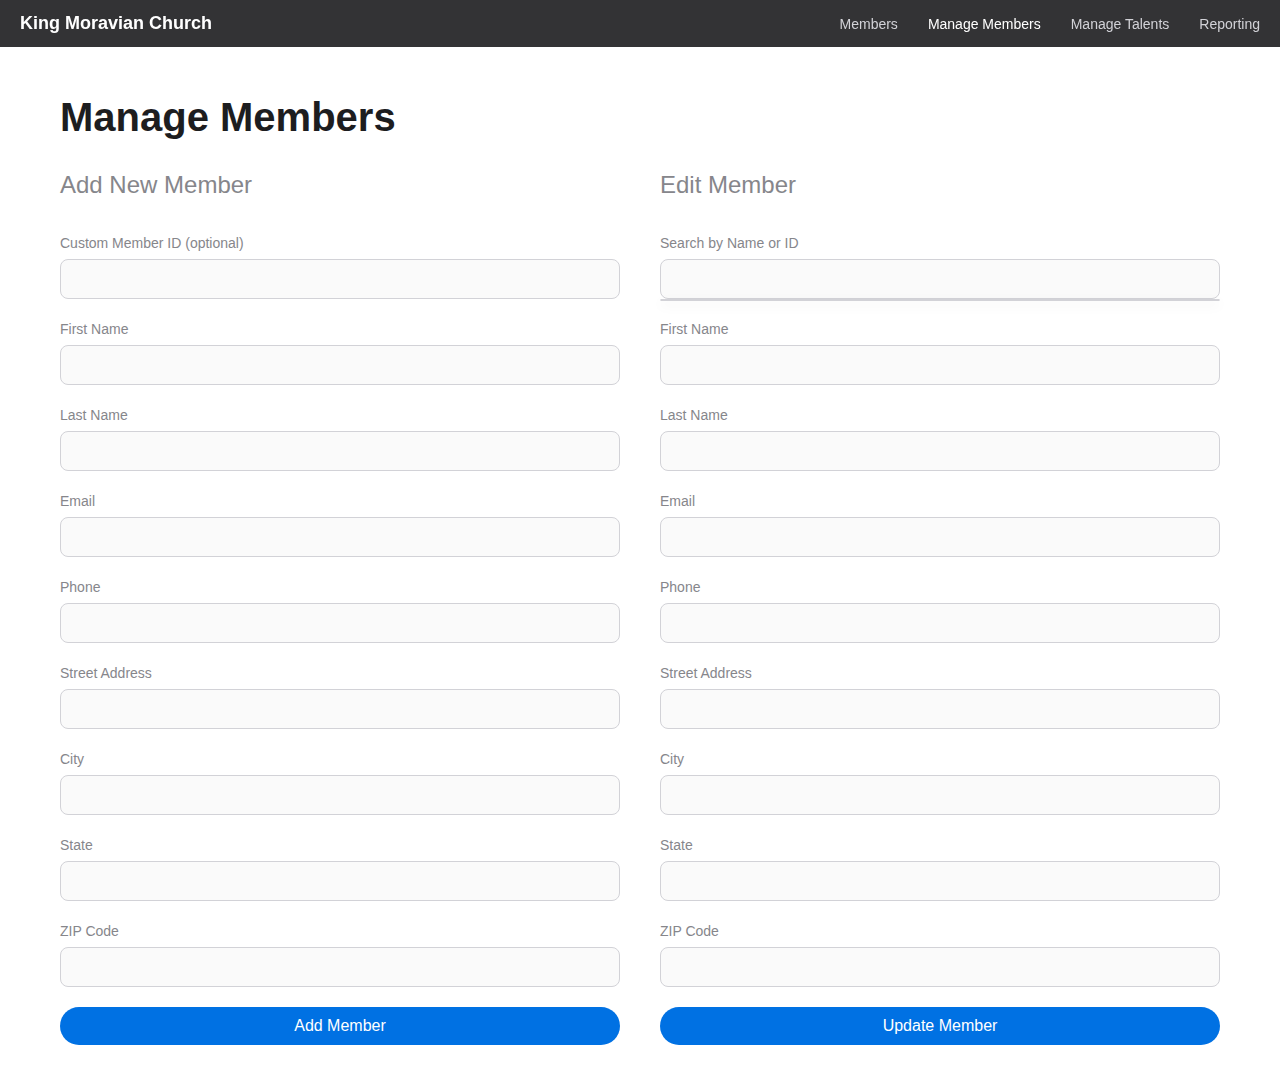
==== templates/manage_members.html @ 1c8ba04a "Initial commit" ====
<!DOCTYPE html>
<html lang="en">
<head>
    <meta charset="UTF-8">
    <meta name="viewport" content="width=device-width, initial-scale=1.0">
    <title>Manage Members - King Moravian Church</title>
    <link rel="stylesheet" href="/static/css/styles.css">
</head>
<body>
    <nav class="navbar">
        <a class="navbar-brand" href="/">King Moravian Church</a>
        <ul class="nav-list">
            <li class="nav-item"><a href="/">Members</a></li>
            <li class="nav-item"><a href="/manage-members" class="active">Manage Members</a></li>
            <li class="nav-item"><a href="/manage-talents">Manage Talents</a></li>
            <li class="nav-item"><a href="/reporting">Reporting</a></li>
        </ul>
    </nav>
    <div class="container">
        <h1>Manage Members</h1>
        <div style="display: grid; grid-template-columns: 1fr 1fr; gap: 40px;">
            <div>
                <h2>Add New Member</h2>
                <form id="addMemberForm">
                    <div class="form-group">
                        <label class="form-label">Custom Member ID (optional)</label>
                        <input type="number" class="form-control" id="member_id">
                    </div>
                    <div class="form-group">
                        <label class="form-label">First Name</label>
                        <input type="text" class="form-control" id="first_name" required>
                    </div>
                    <div class="form-group">
                        <label class="form-label">Last Name</label>
                        <input type="text" class="form-control" id="last_name" required>
                    </div>
                    <div class="form-group">
                        <label class="form-label">Email</label>
                        <input type="email" class="form-control" id="email">
                    </div>
                    <div class="form-group">
                        <label class="form-label">Phone</label>
                        <input type="text" class="form-control" id="phone">
                    </div>
                    <div class="form-group">
                        <label class="form-label">Street Address</label>
                        <input type="text" class="form-control" id="address">
                    </div>
                    <div class="form-group">
                        <label class="form-label">City</label>
                        <input type="text" class="form-control" id="city">
                    </div>
                    <div class="form-group">
                        <label class="form-label">State</label>
                        <input type="text" class="form-control" id="state">
                    </div>
                    <div class="form-group">
                        <label class="form-label">ZIP Code</label>
                        <input type="text" class="form-control" id="zip_code">
                    </div>
                    <button type="submit" class="btn btn-primary">Add Member</button>
                </form>
            </div>
            <div>
                <h2>Edit Member</h2>
                <form id="editMemberForm">
                    <div class="form-group" style="position: relative;">
                        <label class="form-label">Search by Name or ID</label>
                        <input type="text" class="form-control" id="edit_member_search" required>
                        <div id="edit_member_dropdown" class="dropdown"></div>
                    </div>
                    <div class="form-group">
                        <label class="form-label">First Name</label>
                        <input type="text" class="form-control" id="edit_first_name" required>
                    </div>
                    <div class="form-group">
                        <label class="form-label">Last Name</label>
                        <input type="text" class="form-control" id="edit_last_name" required>
                    </div>
                    <div class="form-group">
                        <label class="form-label">Email</label>
                        <input type="email" class="form-control" id="edit_email">
                    </div>
                    <div class="form-group">
                        <label class="form-label">Phone</label>
                        <input type="text" class="form-control" id="edit_phone">
                    </div>
                    <div class="form-group">
                        <label class="form-label">Street Address</label>
                        <input type="text" class="form-control" id="edit_address">
                    </div>
                    <div class="form-group">
                        <label class="form-label">City</label>
                        <input type="text" class="form-control" id="edit_city">
                    </div>
                    <div class="form-group">
                        <label class="form-label">State</label>
                        <input type="text" class="form-control" id="edit_state">
                    </div>
                    <div class="form-group">
                        <label class="form-label">ZIP Code</label>
                        <input type="text" class="form-control" id="edit_zip_code">
                    </div>
                    <button type="submit" class="btn btn-primary">Update Member</button>
                </form>
            </div>
        </div>
    </div>
    <script src="/static/js/manage_members.js"></script>
</body>
</html>
---- static/css/styles.css ----
/* Reset and Base Styles */
* {
    margin: 0;
    padding: 0;
    box-sizing: border-box;
}

body {
    font-family: -apple-system, BlinkMacSystemFont, "SF Pro Display", "Helvetica Neue", Arial, sans-serif;
    background-color: #fff;
    color: #1d1d1f;
    line-height: 1.5;
}

/* Navbar */
.navbar {
    position: sticky;
    top: 0;
    background-color: rgba(29, 29, 31, 0.9);
    backdrop-filter: blur(10px);
    padding: 10px 20px;
    z-index: 1000;
    display: flex;
    justify-content: space-between;
    align-items: center;
}

.navbar-brand {
    color: #fff;
    font-size: 18px;
    font-weight: 600;
    text-decoration: none;
}

.nav-list {
    list-style: none;
    display: flex;
    gap: 30px;
}

.nav-item a {
    color: #d2d2d7;
    font-size: 14px;
    text-decoration: none;
    transition: color 0.3s ease;
}

.nav-item a:hover,
.nav-item a.active {
    color: #fff;
}

/* Container */
.container {
    max-width: 1200px;
    margin: 0 auto;
    padding: 40px 20px;
}

/* Headings */
h1 {
    font-size: 40px;
    font-weight: 600;
    margin-bottom: 20px;
}

h2 {
    font-size: 24px;
    font-weight: 500;
    color: #86868b;
    margin-bottom: 30px;
}

/* Forms */
form {
    display: flex;
    flex-direction: column;
    gap: 20px;
}

.form-group {
    display: flex;
    flex-direction: column;
    gap: 5px;
}

.form-label {
    font-size: 14px;
    color: #86868b;
}

.form-control {
    padding: 10px;
    font-size: 16px;
    border: 1px solid #d2d2d7;
    border-radius: 8px;
    background-color: #fafafa;
    transition: border-color 0.3s ease;
}

.form-control:focus {
    outline: none;
    border-color: #0071e3;
}

/* Buttons */
.btn {
    padding: 10px 20px;
    font-size: 16px;
    font-weight: 500;
    border-radius: 20px;
    text-align: center;
    cursor: pointer;
    transition: background-color 0.3s ease, transform 0.2s ease;
}

.btn-primary {
    background-color: #0071e3;
    color: #fff;
    border: none;
}

.btn-primary:hover {
    background-color: #005bb5;
    transform: translateY(-2px);
}

.btn-secondary {
    background-color: #f5f5f7;
    color: #1d1d1f;
    border: 1px solid #d2d2d7;
}

.btn-secondary:hover {
    background-color: #e8e8ed;
}

/* Tables */
.table {
    width: 100%;
    border-collapse: collapse;
    margin-top: 20px;
}

.table th,
.table td {
    padding: 15px;
    text-align: left;
    font-size: 14px;
}

.table th {
    font-weight: 600;
    color: #86868b;
    border-bottom: 1px solid #d2d2d7;
}

.table td {
    border-bottom: 1px solid #f5f5f7;
}

.table tr:nth-child(even) {
    background-color: #fafafa;
}

/* Talent Columns */
#talentColumns {
    display: grid;
    grid-template-columns: repeat(auto-fit, minmax(200px, 1fr));
    gap: 20px;
}

#talentColumns h5 {
    font-size: 16px;
    font-weight: 600;
    color: #1d1d1f;
    margin-bottom: 10px;
}

.form-check {
    display: flex;
    align-items: center;
    gap: 10px;
}

.form-check-input {
    width: 16px;
    height: 16px;
    accent-color: #0071e3;
}

.form-check-label {
    font-size: 14px;
}

/* Dropdowns */
.dropdown {
    position: absolute;
    top: 100%;
    left: 0;
    width: 100%;
    max-height: 200px;
    overflow-y: auto;
    background-color: #fff;
    border: 1px solid #d2d2d7;
    border-radius: 8px;
    box-shadow: 0 4px 12px rgba(0, 0, 0, 0.1);
    z-index: 1000;
}

.dropdown-item {
    padding: 8px 12px;
    font-size: 14px;
    color: #1d1d1f;
    text-decoration: none;
    display: block;
}

.dropdown-item:hover {
    background-color: #f5f5f7;
}

/* Print Styles */
@media print {
    .navbar, form, .btn {
        display: none !important;
    }
    .container {
        padding: 0;
    }
    .table {
        width: 100%;
        border-collapse: collapse;
    }
    .table th, .table td {
        border: 1px solid #1d1d1f;
    }
}
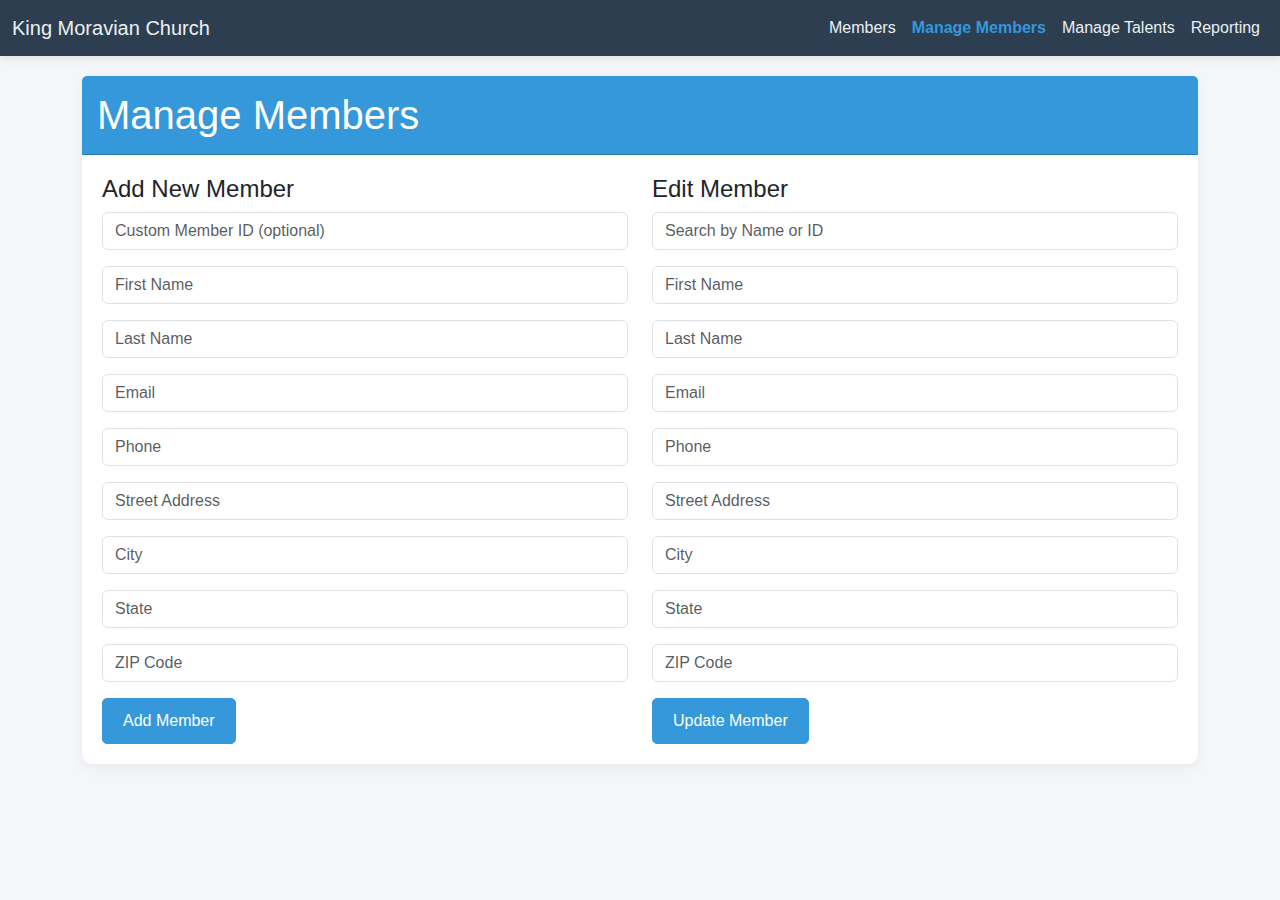
==== commit ec688de9: "Pulled prod back to dev for file sync" ====
--- a/templates/manage_members.html
+++ b/templates/manage_members.html
@@ -4,108 +4,113 @@
     <meta charset="UTF-8">
     <meta name="viewport" content="width=device-width, initial-scale=1.0">
     <title>Manage Members - King Moravian Church</title>
+    <link href="https://cdn.jsdelivr.net/npm/bootstrap@5.3.0/dist/css/bootstrap.min.css" rel="stylesheet">
     <link rel="stylesheet" href="/static/css/styles.css">
 </head>
 <body>
-    <nav class="navbar">
-        <a class="navbar-brand" href="/">King Moravian Church</a>
-        <ul class="nav-list">
-            <li class="nav-item"><a href="/">Members</a></li>
-            <li class="nav-item"><a href="/manage-members" class="active">Manage Members</a></li>
-            <li class="nav-item"><a href="/manage-talents">Manage Talents</a></li>
-            <li class="nav-item"><a href="/reporting">Reporting</a></li>
-        </ul>
+    <nav class="navbar navbar-expand-lg">
+        <div class="container-fluid">
+            <a class="navbar-brand" href="/">King Moravian Church</a>
+            <button class="navbar-toggler" type="button" data-bs-toggle="collapse" data-bs-target="#navbarNav" aria-controls="navbarNav" aria-expanded="false" aria-label="Toggle navigation">
+                <span class="navbar-toggler-icon"></span>
+            </button>
+            <div class="collapse navbar-collapse" id="navbarNav">
+                <ul class="navbar-nav ms-auto">
+                    <li class="nav-item">
+                        <a class="nav-link" href="/">Members</a>
+                    </li>
+                    <li class="nav-item">
+                        <a class="nav-link active" href="/manage-members">Manage Members</a>
+                    </li>
+                    <li class="nav-item">
+                        <a class="nav-link" href="/manage-talents">Manage Talents</a>
+                    </li>
+                    <li class="nav-item">
+                        <a class="nav-link" href="/reporting">Reporting</a>
+                    </li>
+                </ul>
+            </div>
+        </div>
     </nav>
     <div class="container">
-        <h1>Manage Members</h1>
-        <div style="display: grid; grid-template-columns: 1fr 1fr; gap: 40px;">
-            <div>
-                <h2>Add New Member</h2>
-                <form id="addMemberForm">
-                    <div class="form-group">
-                        <label class="form-label">Custom Member ID (optional)</label>
-                        <input type="number" class="form-control" id="member_id">
+        <div class="card">
+            <div class="card-header">
+                <h1 class="mb-0">Manage Members</h1>
+            </div>
+            <div class="card-body">
+                <div class="row">
+                    <div class="col-md-6">
+                        <h2 class="h4">Add New Member</h2>
+                        <form id="addMemberForm">
+                            <div class="mb-3">
+                                <input type="number" class="form-control" id="member_id" placeholder="Custom Member ID (optional)">
+                            </div>
+                            <div class="mb-3">
+                                <input type="text" class="form-control" id="first_name" placeholder="First Name" required>
+                            </div>
+                            <div class="mb-3">
+                                <input type="text" class="form-control" id="last_name" placeholder="Last Name" required>
+                            </div>
+                            <div class="mb-3">
+                                <input type="email" class="form-control" id="email" placeholder="Email">
+                            </div>
+                            <div class="mb-3">
+                                <input type="text" class="form-control" id="phone" placeholder="Phone">
+                            </div>
+                            <div class="mb-3">
+                                <input type="text" class="form-control" id="address" placeholder="Street Address">
+                            </div>
+                            <div class="mb-3">
+                                <input type="text" class="form-control" id="city" placeholder="City">
+                            </div>
+                            <div class="mb-3">
+                                <input type="text" class="form-control" id="state" placeholder="State">
+                            </div>
+                            <div class="mb-3">
+                                <input type="text" class="form-control" id="zip_code" placeholder="ZIP Code">
+                            </div>
+                            <button type="submit" class="btn btn-primary">Add Member</button>
+                        </form>
                     </div>
-                    <div class="form-group">
-                        <label class="form-label">First Name</label>
-                        <input type="text" class="form-control" id="first_name" required>
+                    <div class="col-md-6">
+                        <h2 class="h4">Edit Member</h2>
+                        <form id="editMemberForm">
+                            <div class="mb-3 position-relative">
+                                <input type="text" class="form-control" id="edit_member_search" placeholder="Search by Name or ID" required>
+                                <div id="edit_member_dropdown" class="dropdown-menu w-100"></div>
+                            </div>
+                            <div class="mb-3">
+                                <input type="text" class="form-control" id="edit_first_name" placeholder="First Name" required>
+                            </div>
+                            <div class="mb-3">
+                                <input type="text" class="form-control" id="edit_last_name" placeholder="Last Name" required>
+                            </div>
+                            <div class="mb-3">
+                                <input type="email" class="form-control" id="edit_email" placeholder="Email">
+                            </div>
+                            <div class="mb-3">
+                                <input type="text" class="form-control" id="edit_phone" placeholder="Phone">
+                            </div>
+                            <div class="mb-3">
+                                <input type="text" class="form-control" id="edit_address" placeholder="Street Address">
+                            </div>
+                            <div class="mb-3">
+                                <input type="text" class="form-control" id="edit_city" placeholder="City">
+                            </div>
+                            <div class="mb-3">
+                                <input type="text" class="form-control" id="edit_state" placeholder="State">
+                            </div>
+                            <div class="mb-3">
+                                <input type="text" class="form-control" id="edit_zip_code" placeholder="ZIP Code">
+                            </div>
+                            <button type="submit" class="btn btn-primary">Update Member</button>
+                        </form>
                     </div>
-                    <div class="form-group">
-                        <label class="form-label">Last Name</label>
-                        <input type="text" class="form-control" id="last_name" required>
-                    </div>
-                    <div class="form-group">
-                        <label class="form-label">Email</label>
-                        <input type="email" class="form-control" id="email">
-                    </div>
-                    <div class="form-group">
-                        <label class="form-label">Phone</label>
-                        <input type="text" class="form-control" id="phone">
-                    </div>
-                    <div class="form-group">
-                        <label class="form-label">Street Address</label>
-                        <input type="text" class="form-control" id="address">
-                    </div>
-                    <div class="form-group">
-                        <label class="form-label">City</label>
-                        <input type="text" class="form-control" id="city">
-                    </div>
-                    <div class="form-group">
-                        <label class="form-label">State</label>
-                        <input type="text" class="form-control" id="state">
-                    </div>
-                    <div class="form-group">
-                        <label class="form-label">ZIP Code</label>
-                        <input type="text" class="form-control" id="zip_code">
-                    </div>
-                    <button type="submit" class="btn btn-primary">Add Member</button>
-                </form>
-            </div>
-            <div>
-                <h2>Edit Member</h2>
-                <form id="editMemberForm">
-                    <div class="form-group" style="position: relative;">
-                        <label class="form-label">Search by Name or ID</label>
-                        <input type="text" class="form-control" id="edit_member_search" required>
-                        <div id="edit_member_dropdown" class="dropdown"></div>
-                    </div>
-                    <div class="form-group">
-                        <label class="form-label">First Name</label>
-                        <input type="text" class="form-control" id="edit_first_name" required>
-                    </div>
-                    <div class="form-group">
-                        <label class="form-label">Last Name</label>
-                        <input type="text" class="form-control" id="edit_last_name" required>
-                    </div>
-                    <div class="form-group">
-                        <label class="form-label">Email</label>
-                        <input type="email" class="form-control" id="edit_email">
-                    </div>
-                    <div class="form-group">
-                        <label class="form-label">Phone</label>
-                        <input type="text" class="form-control" id="edit_phone">
-                    </div>
-                    <div class="form-group">
-                        <label class="form-label">Street Address</label>
-                        <input type="text" class="form-control" id="edit_address">
-                    </div>
-                    <div class="form-group">
-                        <label class="form-label">City</label>
-                        <input type="text" class="form-control" id="edit_city">
-                    </div>
-                    <div class="form-group">
-                        <label class="form-label">State</label>
-                        <input type="text" class="form-control" id="edit_state">
-                    </div>
-                    <div class="form-group">
-                        <label class="form-label">ZIP Code</label>
-                        <input type="text" class="form-control" id="edit_zip_code">
-                    </div>
-                    <button type="submit" class="btn btn-primary">Update Member</button>
-                </form>
+                </div>
             </div>
         </div>
     </div>
+    <script src="https://cdn.jsdelivr.net/npm/bootstrap@5.3.0/dist/js/bootstrap.bundle.min.js"></script>
     <script src="/static/js/manage_members.js"></script>
 </body>
-</html>+</html>
--- a/static/css/styles.css
+++ b/static/css/styles.css
@@ -1,238 +1,147 @@
-/* Reset and Base Styles */
-* {
-    margin: 0;
-    padding: 0;
-    box-sizing: border-box;
-}
-
+/* General Styles */
 body {
-    font-family: -apple-system, BlinkMacSystemFont, "SF Pro Display", "Helvetica Neue", Arial, sans-serif;
-    background-color: #fff;
-    color: #1d1d1f;
-    line-height: 1.5;
+    background-color: #f4f6f9;
+    font-family: 'Segoe UI', Tahoma, Geneva, Verdana, sans-serif;
+    color: #333;
 }
 
 /* Navbar */
 .navbar {
-    position: sticky;
-    top: 0;
-    background-color: rgba(29, 29, 31, 0.9);
-    backdrop-filter: blur(10px);
-    padding: 10px 20px;
-    z-index: 1000;
-    display: flex;
-    justify-content: space-between;
-    align-items: center;
+    background-color: #2c3e50;
+    box-shadow: 0 2px 10px rgba(0, 0, 0, 0.1);
 }
-
-.navbar-brand {
-    color: #fff;
-    font-size: 18px;
-    font-weight: 600;
-    text-decoration: none;
-}
-
-.nav-list {
-    list-style: none;
-    display: flex;
-    gap: 30px;
-}
-
-.nav-item a {
-    color: #d2d2d7;
-    font-size: 14px;
-    text-decoration: none;
+.navbar-brand, .nav-link {
+    color: #ecf0f1 !important;
     transition: color 0.3s ease;
 }
-
-.nav-item a:hover,
-.nav-item a.active {
-    color: #fff;
+.nav-link:hover {
+    color: #3498db !important;
+}
+.nav-link.active {
+    color: #3498db !important;
+    font-weight: 600;
 }
 
 /* Container */
 .container {
-    max-width: 1200px;
-    margin: 0 auto;
-    padding: 40px 20px;
+    padding-top: 20px;
+    padding-bottom: 20px;
 }
 
-/* Headings */
-h1 {
-    font-size: 40px;
-    font-weight: 600;
+/* Cards */
+.card {
+    border: none;
+    border-radius: 10px;
+    box-shadow: 0 4px 15px rgba(0, 0, 0, 0.05);
+    background-color: #fff;
     margin-bottom: 20px;
 }
-
-h2 {
-    font-size: 24px;
-    font-weight: 500;
-    color: #86868b;
-    margin-bottom: 30px;
+.card-header {
+    background-color: #3498db;
+    color: #fff;
+    border-radius: 10px 10px 0 0;
+    padding: 15px;
+    font-size: 1.25rem;
 }
-
-/* Forms */
-form {
-    display: flex;
-    flex-direction: column;
-    gap: 20px;
-}
-
-.form-group {
-    display: flex;
-    flex-direction: column;
-    gap: 5px;
-}
-
-.form-label {
-    font-size: 14px;
-    color: #86868b;
-}
-
-.form-control {
-    padding: 10px;
-    font-size: 16px;
-    border: 1px solid #d2d2d7;
-    border-radius: 8px;
-    background-color: #fafafa;
-    transition: border-color 0.3s ease;
-}
-
-.form-control:focus {
-    outline: none;
-    border-color: #0071e3;
+.card-body {
+    padding: 20px;
 }
 
 /* Buttons */
-.btn {
+.btn-primary {
+    background-color: #3498db;
+    border-color: #3498db;
+    border-radius: 5px;
     padding: 10px 20px;
-    font-size: 16px;
-    font-weight: 500;
-    border-radius: 20px;
-    text-align: center;
-    cursor: pointer;
-    transition: background-color 0.3s ease, transform 0.2s ease;
+    transition: background-color 0.3s ease;
 }
-
-.btn-primary {
-    background-color: #0071e3;
-    color: #fff;
-    border: none;
+.btn-primary:hover {
+    background-color: #2980b9;
+    border-color: #2980b9;
 }
-
-.btn-primary:hover {
-    background-color: #005bb5;
-    transform: translateY(-2px);
+.btn-secondary {
+    background-color: #7f8c8d;
+    border-color: #7f8c8d;
+    border-radius: 5px;
+    padding: 10px 20px;
 }
-
-.btn-secondary {
-    background-color: #f5f5f7;
-    color: #1d1d1f;
-    border: 1px solid #d2d2d7;
-}
-
-.btn-secondary:hover {
-    background-color: #e8e8ed;
+.btn-info {
+    background-color: #1abc9c;
+    border-color: #1abc9c;
+    border-radius: 5px;
 }
 
 /* Tables */
 .table {
-    width: 100%;
-    border-collapse: collapse;
-    margin-top: 20px;
+    background-color: #fff;
+    border-radius: 10px;
+    overflow: hidden;
+    box-shadow: 0 4px 15px rgba(0, 0, 0, 0.05);
 }
-
-.table th,
-.table td {
-    padding: 15px;
-    text-align: left;
-    font-size: 14px;
+.table thead {
+    background-color: #ecf0f1;
+    color: #2c3e50;
 }
-
-.table th {
-    font-weight: 600;
-    color: #86868b;
-    border-bottom: 1px solid #d2d2d7;
-}
-
-.table td {
-    border-bottom: 1px solid #f5f5f7;
-}
-
-.table tr:nth-child(even) {
-    background-color: #fafafa;
+.table th, .table td {
+    padding: 12px;
+    vertical-align: middle;
 }
 
 /* Talent Columns */
-#talentColumns {
-    display: grid;
-    grid-template-columns: repeat(auto-fit, minmax(200px, 1fr));
-    gap: 20px;
+#talentColumns h5 {
+    color: #2c3e50;
+    border-bottom: 2px solid #3498db;
+    padding-bottom: 5px;
+    margin-bottom: 15px;
 }
-
-#talentColumns h5 {
-    font-size: 16px;
-    font-weight: 600;
-    color: #1d1d1f;
+#talentColumns .form-check {
+    margin-left: 15px;
     margin-bottom: 10px;
 }
 
-.form-check {
-    display: flex;
-    align-items: center;
-    gap: 10px;
-}
-
-.form-check-input {
-    width: 16px;
-    height: 16px;
-    accent-color: #0071e3;
-}
-
-.form-check-label {
-    font-size: 14px;
-}
-
 /* Dropdowns */
-.dropdown {
+#member_dropdown, #edit_member_dropdown {
     position: absolute;
     top: 100%;
     left: 0;
-    width: 100%;
+    z-index: 1000;
     max-height: 200px;
     overflow-y: auto;
+    border: 1px solid #ced4da;
+    border-radius: 5px;
     background-color: #fff;
-    border: 1px solid #d2d2d7;
-    border-radius: 8px;
-    box-shadow: 0 4px 12px rgba(0, 0, 0, 0.1);
-    z-index: 1000;
+    box-shadow: 0 4px 10px rgba(0, 0, 0, 0.1);
 }
-
-.dropdown-item {
-    padding: 8px 12px;
-    font-size: 14px;
-    color: #1d1d1f;
-    text-decoration: none;
-    display: block;
-}
-
-.dropdown-item:hover {
-    background-color: #f5f5f7;
+#member_dropdown .dropdown-item:hover, #edit_member_dropdown .dropdown-item:hover {
+    background-color: #ecf0f1;
 }
 
 /* Print Styles */
 @media print {
-    .navbar, form, .btn {
+    .navbar, #talentSearchForm, #printButton {
         display: none !important;
     }
+    #filterSummary, #resultsTable {
+        display: block !important;
+    }
     .container {
+        margin: 0;
         padding: 0;
+        width: 100%;
     }
-    .table {
+    h1, h2 {
+        font-size: 16pt;
+        color: #000;
+    }
+    #resultsTable {
         width: 100%;
         border-collapse: collapse;
     }
-    .table th, .table td {
-        border: 1px solid #1d1d1f;
+    #resultsTable th, #resultsTable td {
+        border: 1px solid #000;
+        padding: 5px;
     }
-}+    #resultsTable thead {
+        background-color: #f8f9fa;
+    }
+}
